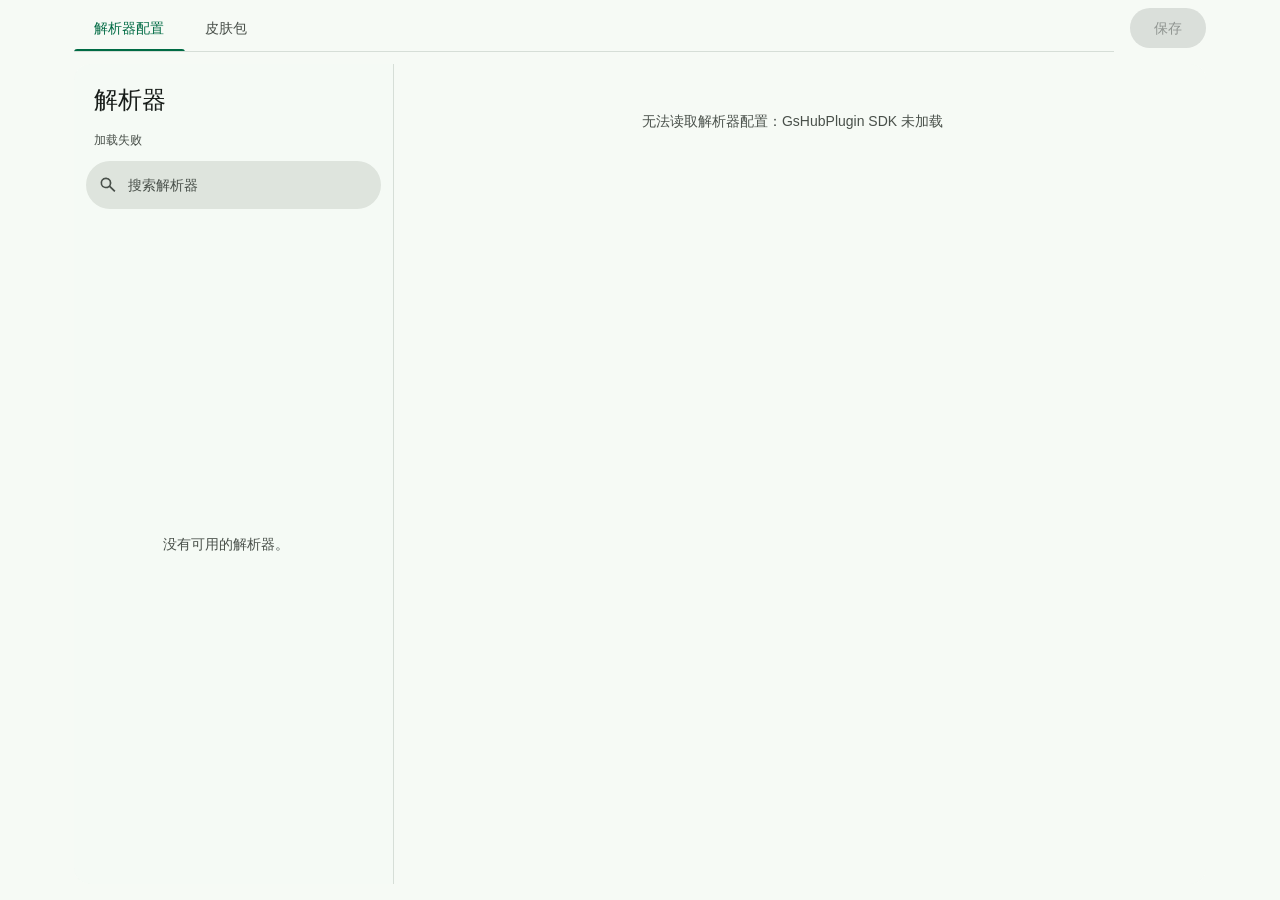
==== ParserUID/web/index.html @ acb62cf1 "🎉 初始化提交" ====
<!doctype html>
<html lang="zh-CN">
  <head>
    <meta charset="utf-8" />
    <meta name="viewport" content="width=device-width, initial-scale=1" />
    <title>解析器设置</title>
    <link rel="stylesheet" href="./style.css" />
    <script src="/plugin-pages/_sdk/gshub-plugin.js"></script>
    <script src="./app.js" defer></script>
  </head>
  <body>
    <main class="page">
      <div class="page-bar">
        <div class="primary-tabs" role="tablist" aria-label="设置分类">
          <button
            class="primary-tab is-active"
            id="tab-parsers"
            type="button"
            role="tab"
            aria-selected="true"
            aria-controls="panel-parsers"
            data-tab="parsers"
          >
            <span>解析器配置</span>
          </button>
          <button
            class="primary-tab"
            id="tab-skins"
            type="button"
            role="tab"
            aria-selected="false"
            aria-controls="panel-skins"
            data-tab="skins"
          >
            <span>皮肤包</span>
          </button>
        </div>

        <div class="bar-actions">
          <span class="save-status" id="save-status" hidden></span>
          <button
            class="text-button"
            id="discard-all"
            type="button"
            hidden
          >
            撤销更改
          </button>
          <button
            class="filled-button"
            id="save-all"
            type="button"
            disabled
          >
            保存
          </button>
        </div>
      </div>

      <section
        class="tab-panel"
        id="panel-parsers"
        role="tabpanel"
        aria-labelledby="tab-parsers"
      >
        <div class="list-detail" id="parser-layout">
          <aside class="list-pane" aria-label="解析器列表">
            <header class="pane-header">
              <h1>解析器</h1>
              <p id="parser-count">正在加载</p>
            </header>

            <label class="search-field" for="parser-search">
              <svg viewBox="0 0 24 24" aria-hidden="true">
                <path
                  fill="currentColor"
                  d="M9.5 3a6.5 6.5 0 1 0 4.06 11.58L19.5 20.5 21 19l-5.92-5.94A6.5 6.5 0 0 0 9.5 3Zm0 2a4.5 4.5 0 1 1 0 9 4.5 4.5 0 0 1 0-9Z"
                />
              </svg>
              <input
                id="parser-search"
                type="search"
                placeholder="搜索解析器"
                autocomplete="off"
              />
            </label>

            <div
              class="parser-list"
              id="parser-list"
              role="listbox"
              aria-label="选择解析器"
            >
              <div class="list-skeleton" aria-hidden="true">
                <span></span>
                <span></span>
                <span></span>
              </div>
            </div>
          </aside>

          <section
            class="detail-pane"
            id="parser-detail"
            aria-live="polite"
            aria-busy="true"
          >
            <div class="detail-skeleton" aria-hidden="true">
              <span></span>
              <span></span>
              <span></span>
            </div>
          </section>
        </div>
      </section>

      <section
        class="tab-panel"
        id="panel-skins"
        role="tabpanel"
        aria-labelledby="tab-skins"
        hidden
      >
        <div class="skin-panel">
          <header class="content-header">
            <h1>皮肤包</h1>
            <p>选择用于描述卡片和消息展示的皮肤。</p>
          </header>

          <section class="skin-section" aria-labelledby="skin-current-title">
            <h2 class="section-title" id="skin-current-title">可用皮肤</h2>
            <div
              class="skin-list"
              id="skin-list"
              role="radiogroup"
              aria-label="可用皮肤"
            ></div>
          </section>

          <div class="notice" id="skin-notice">
            <svg viewBox="0 0 24 24" aria-hidden="true">
              <path
                fill="currentColor"
                d="M11 7h2v2h-2V7Zm0 4h2v6h-2v-6Zm1-9a10 10 0 1 0 0 20 10 10 0 0 0 0-20Zm0 2a8 8 0 1 1 0 16 8 8 0 0 1 0-16Z"
              />
            </svg>
            <div>
              <p id="skin-message">正在读取皮肤设置...</p>
              <p class="notice__secondary">
                皮肤加载始终经过 Renderer 校验，页面不会直接指定模板路径。
              </p>
            </div>
          </div>
        </div>
      </section>
    </main>

    <div
      class="snackbar"
      id="snackbar"
      role="status"
      aria-live="polite"
      aria-atomic="true"
    >
      <span id="snackbar-message"></span>
    </div>
  </body>
</html>
---- ParserUID/web/style.css ----
:root {
  color-scheme: light;
  /* 动态对接 GsHub 控制台主题变量 (HSL)，未嵌入时保留 Material 3 默认配色 */
  --md-sys-color-primary: hsl(var(--primary, 158 100% 21%));
  --md-sys-color-on-primary: hsl(var(--primary-foreground, 0 0% 100%));
  --md-sys-color-primary-container: hsl(var(--primary, 158 100% 21%) / 0.16);
  --md-sys-color-on-primary-container: hsl(var(--primary, 158 100% 21%));
  --md-sys-color-secondary: hsl(var(--secondary-foreground, 145 12% 35%));
  --md-sys-color-on-secondary: hsl(var(--secondary, 0 0% 100%));
  --md-sys-color-secondary-container: hsl(var(--secondary, 130 30% 86%));
  --md-sys-color-on-secondary-container: hsl(var(--secondary-foreground, 145 35% 10%));
  --md-sys-color-tertiary: #3e6374;
  --md-sys-color-on-tertiary: #ffffff;
  --md-sys-color-tertiary-container: #c1e8fc;
  --md-sys-color-on-tertiary-container: #001f2a;
  --md-sys-color-error: hsl(var(--destructive, 0 84.2% 60.2%));
  --md-sys-color-on-error: hsl(var(--destructive-foreground, 0 0% 98%));
  --md-sys-color-error-container: hsl(var(--destructive, 0 84.2% 60.2%) / 0.15);
  --md-sys-color-on-error-container: hsl(var(--destructive, 0 84.2% 60.2%));
  --md-sys-color-surface: hsl(var(--background, 110 33% 97%));
  --md-sys-color-on-surface: hsl(var(--foreground, 140 9% 10%));
  --md-sys-color-surface-variant: hsl(var(--muted, 120 12% 90%));
  --md-sys-color-on-surface-variant: hsl(var(--muted-foreground, 130 5% 30%));
  --md-sys-color-outline: hsl(var(--border, 130 4% 45%));
  --md-sys-color-outline-variant: hsl(var(--border, 130 8% 78%) / 0.6);
  --md-sys-color-shadow: #000000;
  --md-sys-color-scrim: #000000;
  --md-sys-color-inverse-surface: #2d322f;
  --md-sys-color-inverse-on-surface: #eef2ed;
  --md-sys-color-inverse-primary: #6ddba6;
  --md-sys-color-surface-container-lowest: hsl(var(--card, 0 0% 100%));
  --md-sys-color-surface-container-low: hsl(var(--card, 110 33% 97%) / 0.6);
  --md-sys-color-surface-container: hsl(var(--card, 110 18% 93%));
  --md-sys-color-surface-container-high: hsl(var(--muted, 110 12% 88%));
  --md-sys-color-surface-container-highest: hsl(var(--muted, 110 10% 84%));
  --md-sys-color-surface-dim: hsl(var(--background, 110 20% 92%));
  --md-sys-color-surface-bright: hsl(var(--background, 110 33% 97%));
  --md-sys-color-on-surface-emphasis: hsl(var(--foreground, 140 9% 10%));
  --md-sys-color-on-surface-muted: hsl(var(--muted-foreground, 130 5% 30%));
  --md-sys-color-success: hsl(var(--primary, 158 100% 21%));
  --md-sys-color-success-container: hsl(var(--primary, 158 100% 21%) / 0.16);
  --md-sys-color-on-success-container: hsl(var(--primary, 158 100% 21%));
  --md-sys-color-warning: #7c5800;
  --md-sys-color-warning-container: #ffdf9b;
  --md-sys-color-on-warning-container: #261a00;
  --md-sys-shape-corner-none: 0;
  --md-sys-shape-corner-extra-small: 4px;
  --md-sys-shape-corner-small: 8px;
  --md-sys-shape-corner-medium: 12px;
  --md-sys-shape-corner-large: 16px;
  --md-sys-shape-corner-extra-large: 28px;
  --md-sys-shape-corner-full: 9999px;
  --md-sys-state-hover-opacity: 0.08;
  --md-sys-state-focus-opacity: 0.12;
  --md-sys-state-pressed-opacity: 0.12;
  --md-sys-state-dragged-opacity: 0.16;
  --md-sys-elevation-level0: none;
  --md-sys-elevation-level1:
    0 1px 2px rgb(0 0 0 / 0.3), 0 1px 3px 1px rgb(0 0 0 / 0.15);
  --md-sys-elevation-level2:
    0 1px 2px rgb(0 0 0 / 0.3), 0 2px 6px 2px rgb(0 0 0 / 0.15);
  --md-sys-elevation-level3:
    0 4px 8px 3px rgb(0 0 0 / 0.15), 0 1px 3px rgb(0 0 0 / 0.3);
  --md-sys-elevation-level4:
    0 6px 10px 4px rgb(0 0 0 / 0.15), 0 2px 3px rgb(0 0 0 / 0.3);
  --md-sys-motion-easing-standard: cubic-bezier(0.2, 0, 0, 1);
  --md-sys-motion-easing-emphasized: cubic-bezier(0.2, 0, 0, 1);
  --md-sys-motion-duration-short2: 100ms;
  --md-sys-motion-duration-short4: 200ms;
  --md-sys-motion-duration-medium2: 300ms;
  --md-sys-motion-duration-medium4: 400ms;
  --md-sys-motion-duration-long2: 500ms;
  --md-ref-typeface-plain:
    "MiSans", "HarmonyOS Sans SC", "Noto Sans SC", "Source Han Sans SC",
    "Microsoft YaHei", sans-serif;
  --md-ref-typeface-brand:
    "MiSans", "HarmonyOS Sans SC", "Noto Sans SC", "Source Han Sans SC",
    "Microsoft YaHei", sans-serif;
}

html.dark, [data-theme="dark"] {
  color-scheme: dark;
  /* 动态对接 GsHub 控制台暗黑主题变量 (HSL) */
  --md-sys-color-primary: hsl(var(--primary, 151 60% 64%));
  --md-sys-color-on-primary: hsl(var(--primary-foreground, 159 100% 11%));
  --md-sys-color-primary-container: hsl(var(--primary, 151 60% 64%) / 0.22);
  --md-sys-color-on-primary-container: hsl(var(--primary, 151 60% 64%));
  --md-sys-color-secondary: hsl(var(--secondary-foreground, 145 12% 75%));
  --md-sys-color-on-secondary: hsl(var(--secondary, 150 20% 15%));
  --md-sys-color-secondary-container: hsl(var(--secondary, 150 15% 25%));
  --md-sys-color-on-secondary-container: hsl(var(--secondary-foreground, 145 25% 85%));
  --md-sys-color-tertiary: #a5ccdf;
  --md-sys-color-on-tertiary: #073543;
  --md-sys-color-tertiary-container: #244c5c;
  --md-sys-color-on-tertiary-container: #c1e8fc;
  --md-sys-color-error: hsl(var(--destructive, 0 62.8% 30.6%));
  --md-sys-color-on-error: hsl(var(--destructive-foreground, 0 0% 98%));
  --md-sys-color-error-container: hsl(var(--destructive, 0 62.8% 30.6%) / 0.25);
  --md-sys-color-on-error-container: hsl(var(--destructive, 0 62.8% 30.6%));
  --md-sys-color-surface: hsl(var(--background, 240 10% 4%));
  --md-sys-color-on-surface: hsl(var(--foreground, 0 0% 98%));
  --md-sys-color-surface-variant: hsl(var(--muted, 240 4% 16%));
  --md-sys-color-on-surface-variant: hsl(var(--muted-foreground, 240 5% 65%));
  --md-sys-color-outline: hsl(var(--border, 240 4% 20%));
  --md-sys-color-outline-variant: hsl(var(--border, 240 4% 20%) / 0.5);
  --md-sys-color-inverse-surface: #dfe4df;
  --md-sys-color-inverse-on-surface: #2d322f;
  --md-sys-color-inverse-primary: #006c4c;
  --md-sys-color-surface-container-lowest: hsl(var(--background, 240 10% 3%));
  --md-sys-color-surface-container-low: hsl(var(--card, 240 5% 7%));
  --md-sys-color-surface-container: hsl(var(--card, 240 4% 10%));
  --md-sys-color-surface-container-high: hsl(var(--muted, 240 4% 14%));
  --md-sys-color-surface-container-highest: hsl(var(--muted, 240 4% 18%));
  --md-sys-color-surface-dim: hsl(var(--background, 240 10% 4%));
  --md-sys-color-surface-bright: hsl(var(--card, 240 4% 16%));
  --md-sys-color-on-surface-emphasis: hsl(var(--foreground, 0 0% 98%));
  --md-sys-color-on-surface-muted: hsl(var(--muted-foreground, 240 5% 65%));
  --md-sys-color-success: hsl(var(--primary, 151 60% 64%));
  --md-sys-color-success-container: hsl(var(--primary, 151 60% 64%) / 0.22);
  --md-sys-color-on-success-container: hsl(var(--primary, 151 60% 64%));
  --md-sys-color-warning: #eec200;
  --md-sys-color-warning-container: #5b4300;
  --md-sys-color-on-warning-container: #ffdf9b;
}

* {
  box-sizing: border-box;
}

html {
  min-width: 320px;
  height: 100%;
  overflow: hidden;
  background: var(--md-sys-color-surface);
}

body {
  height: 100%;
  margin: 0;
  overflow: hidden;
  background: var(--md-sys-color-surface);
  color: var(--md-sys-color-on-surface);
  font-family: var(--md-ref-typeface-plain);
  font-size: 1rem;
  line-height: 1.5;
  -webkit-font-smoothing: antialiased;
  text-rendering: optimizeLegibility;
}

button,
input,
select,
textarea {
  color: inherit;
  font: inherit;
}

button {
  border: 0;
  cursor: pointer;
}

button:disabled {
  cursor: not-allowed;
}

button:focus-visible,
input:focus-visible,
select:focus-visible,
textarea:focus-visible,
[tabindex]:focus-visible {
  outline: 3px solid var(--md-sys-color-primary);
  outline-offset: 2px;
}

svg {
  display: block;
  width: 24px;
  height: 24px;
}

[hidden] {
  display: none !important;
}

.page {
  display: flex;
  width: min(1180px, 100%);
  height: 100%;
  margin: 0 auto;
  padding: 0 24px 16px;
  flex-direction: column;
}

.page-bar {
  display: flex;
  min-height: 56px;
  gap: 16px;
  align-items: center;
  justify-content: space-between;
}

.primary-tabs {
  display: flex;
  height: 48px;
  min-width: 0;
  flex: 1;
  overflow-x: auto;
  border-bottom: 1px solid var(--md-sys-color-outline-variant);
  scrollbar-width: none;
}

.primary-tabs::-webkit-scrollbar {
  display: none;
}

.primary-tab {
  position: relative;
  min-width: max-content;
  height: 48px;
  padding: 0 20px;
  background: transparent;
  color: var(--md-sys-color-on-surface-variant);
  font-size: 0.875rem;
  font-weight: 500;
  letter-spacing: 0.00625rem;
  transition:
    color var(--md-sys-motion-duration-short4)
      var(--md-sys-motion-easing-standard),
    background-color var(--md-sys-motion-duration-short4)
      var(--md-sys-motion-easing-standard);
}

.primary-tab::after {
  position: absolute;
  right: 0;
  bottom: 0;
  left: 0;
  height: 3px;
  border-radius: 3px 3px 0 0;
  background: transparent;
  content: "";
  transition: background-color var(--md-sys-motion-duration-short4)
    var(--md-sys-motion-easing-standard);
}

.primary-tab:hover {
  background: color-mix(
    in srgb,
    var(--md-sys-color-on-surface) 8%,
    transparent
  );
}

.primary-tab.is-active {
  color: var(--md-sys-color-primary);
}

.primary-tab.is-active::after {
  background: var(--md-sys-color-primary);
}

.primary-tab:active {
  background: color-mix(
    in srgb,
    var(--md-sys-color-on-surface) 12%,
    transparent
  );
}

.tab-panel:not([hidden]) {
  animation: panel-in var(--md-sys-motion-duration-medium2)
    var(--md-sys-motion-easing-emphasized) both;
}

.tab-panel {
  min-height: 0;
  padding-top: 8px;
  flex: 1;
  overflow: hidden;
}

.bar-actions {
  display: flex;
  min-width: 0;
  gap: 4px;
  align-items: center;
}

.save-status {
  margin-right: 8px;
  color: var(--md-sys-color-on-surface-variant);
  font-size: 0.75rem;
  white-space: nowrap;
}

.save-status.is-dirty {
  color: var(--md-sys-color-primary);
}

.list-detail {
  display: grid;
  height: 100%;
  min-height: 0;
  overflow: hidden;
  border-radius: var(--md-sys-shape-corner-large);
  background: var(--md-sys-color-surface-container-low);
  grid-template-columns: 320px minmax(0, 1fr);
}

.list-pane {
  display: flex;
  min-height: 0;
  max-height: none;
  padding: 20px 12px 12px;
  flex-direction: column;
  border-right: 1px solid var(--md-sys-color-outline-variant);
  background: var(--md-sys-color-surface-container-low);
}

.pane-header {
  display: flex;
  min-height: 48px;
  gap: 12px;
  align-items: flex-start;
  flex-direction: column;
  justify-content: flex-start;
  padding: 0 8px 8px;
}

.pane-header h1,
.content-header h1 {
  margin: 0;
  font-size: 1.5rem;
  font-weight: 400;
  letter-spacing: 0;
  line-height: 1.35;
}

.pane-header p,
.content-header p {
  margin: 4px 0 0;
  color: var(--md-sys-color-on-surface-variant);
  font-size: 0.75rem;
  line-height: 1.4;
}

.icon-button {
  display: inline-grid;
  width: 40px;
  height: 40px;
  flex: 0 0 auto;
  border-radius: var(--md-sys-shape-corner-full);
  background: transparent;
  color: var(--md-sys-color-on-surface-variant);
  transition:
    background-color var(--md-sys-motion-duration-short4)
      var(--md-sys-motion-easing-standard),
    color var(--md-sys-motion-duration-short4)
      var(--md-sys-motion-easing-standard);
  place-items: center;
}

.icon-button:hover {
  background: color-mix(
    in srgb,
    var(--md-sys-color-on-surface) 8%,
    transparent
  );
  color: var(--md-sys-color-on-surface);
}

.icon-button svg {
  width: 20px;
  height: 20px;
}

.search-field {
  display: flex;
  min-height: 48px;
  gap: 8px;
  align-items: center;
  margin: 4px 0 12px;
  padding: 0 12px;
  border-radius: var(--md-sys-shape-corner-full);
  background: var(--md-sys-color-surface-container-high);
  color: var(--md-sys-color-on-surface-variant);
  transition: background-color var(--md-sys-motion-duration-short4)
    var(--md-sys-motion-easing-standard);
}

.search-field:focus-within {
  background: var(--md-sys-color-surface-container-highest);
}

.search-field svg {
  width: 20px;
  height: 20px;
  flex: 0 0 auto;
}

.search-field input {
  width: 100%;
  min-width: 0;
  border: 0;
  outline: 0;
  background: transparent;
  color: var(--md-sys-color-on-surface);
  font-size: 0.875rem;
}

.search-field input::placeholder {
  color: var(--md-sys-color-on-surface-variant);
}

.parser-list {
  display: flex;
  min-height: 0;
  margin: 0 -4px;
  padding: 0 4px 4px;
  flex: 1;
  flex-direction: column;
  gap: 2px;
  overflow-y: auto;
}

.parser-list {
  scroll-behavior: smooth;
  scrollbar-gutter: stable;
}

.parser-item {
  position: relative;
  display: grid;
  width: 100%;
  min-height: 56px;
  padding: 6px 12px;
  border-radius: var(--md-sys-shape-corner-full);
  background: transparent;
  color: var(--md-sys-color-on-surface);
  text-align: left;
  transition:
    background-color var(--md-sys-motion-duration-short4)
      var(--md-sys-motion-easing-standard),
    color var(--md-sys-motion-duration-short4)
      var(--md-sys-motion-easing-standard),
    transform var(--md-sys-motion-duration-short2)
      var(--md-sys-motion-easing-standard);
  grid-template-columns: minmax(0, 1fr) auto;
  gap: 12px;
  align-items: center;
}

.parser-item:hover {
  background: color-mix(
    in srgb,
    var(--md-sys-color-on-surface) 8%,
    transparent
  );
}

.parser-item:active {
  transform: scale(0.985);
}

.parser-item[aria-selected="true"] {
  background: var(--md-sys-color-secondary-container);
  color: var(--md-sys-color-on-secondary-container);
}

.parser-item.is-entering {
  animation: list-item-in var(--md-sys-motion-duration-medium2)
    var(--md-sys-motion-easing-emphasized) both;
  animation-delay: calc(var(--item-index, 0) * 24ms);
}

.parser-copy {
  display: flex;
  min-width: 0;
  flex-direction: column;
  gap: 2px;
}

.parser-name-line {
  display: flex;
  min-width: 0;
  gap: 8px;
  align-items: center;
}

.parser-state-dot {
  width: 8px;
  height: 8px;
  flex: 0 0 auto;
  border-radius: 50%;
  transition:
    background-color var(--md-sys-motion-duration-medium2)
      var(--md-sys-motion-easing-standard),
    box-shadow var(--md-sys-motion-duration-medium2)
      var(--md-sys-motion-easing-standard),
    transform var(--md-sys-motion-duration-medium2)
      var(--md-sys-motion-easing-emphasized);
}

.parser-state-dot.is-enabled {
  background: var(--md-sys-color-primary);
  box-shadow: 0 0 0 3px
    color-mix(in srgb, var(--md-sys-color-primary) 14%, transparent);
}

.parser-state-dot.is-disabled {
  background: var(--md-sys-color-outline);
  box-shadow: 0 0 0 3px
    color-mix(in srgb, var(--md-sys-color-outline) 12%, transparent);
}

.parser-item:hover .parser-state-dot {
  transform: scale(1.12);
}

.parser-name {
  overflow: hidden;
  font-size: 0.875rem;
  font-weight: 500;
  letter-spacing: 0.00625rem;
  text-overflow: ellipsis;
  white-space: nowrap;
}

.draft-badge {
  width: 8px;
  height: 8px;
  border-radius: 50%;
  background: var(--md-sys-color-warning);
  box-shadow: 0 0 0 3px
    color-mix(in srgb, var(--md-sys-color-warning) 14%, transparent);
}

.empty-state {
  margin: auto;
  padding: 32px 16px;
  color: var(--md-sys-color-on-surface-variant);
  font-size: 0.875rem;
  line-height: 1.6;
  text-align: center;
}

.list-skeleton,
.detail-skeleton {
  display: flex;
  flex-direction: column;
  gap: 8px;
}

.list-skeleton span,
.detail-skeleton span {
  border-radius: var(--md-sys-shape-corner-medium);
  background: var(--md-sys-color-surface-container-high);
  animation: pulse 1.2s var(--md-sys-motion-easing-standard) infinite;
}

.list-skeleton span {
  height: 64px;
}

.detail-pane {
  height: 100%;
  min-width: 0;
  overflow-y: auto;
  overscroll-behavior: contain;
  background: var(--md-sys-color-surface);
  scrollbar-gutter: stable;
}

.detail-pane.has-open-select {
  overflow: clip;
  scrollbar-gutter: auto;
}

.detail-shell.is-entering {
  animation: detail-in var(--md-sys-motion-duration-medium4)
    var(--md-sys-motion-easing-emphasized) both;
}

.detail-skeleton {
  padding: 24px;
}

.detail-skeleton span:nth-child(1) {
  width: 45%;
  height: 32px;
}

.detail-skeleton span:nth-child(2) {
  height: 180px;
  margin-top: 20px;
}

.detail-skeleton span:nth-child(3) {
  height: 120px;
}

.detail-header {
  padding: 20px 24px 8px;
}

.detail-title-row {
  display: flex;
  gap: 16px;
  align-items: center;
}

.back-button {
  display: none;
}

.detail-heading {
  min-width: 0;
  flex: 1;
}

.detail-heading h1 {
  margin: 0;
  font-size: 1.75rem;
  font-weight: 400;
  letter-spacing: 0;
  line-height: 1.3;
}

.detail-heading p {
  margin: 4px 0 0;
  color: var(--md-sys-color-on-surface-variant);
  font-size: 0.75rem;
  line-height: 1.4;
}

.status-chip {
  display: inline-flex;
  min-height: 32px;
  align-items: center;
  padding: 0 12px;
  border-radius: var(--md-sys-shape-corner-small);
  background: var(--md-sys-color-surface-container-high);
  color: var(--md-sys-color-on-surface-variant);
  font-size: 0.75rem;
  font-weight: 500;
  letter-spacing: 0.025rem;
  white-space: nowrap;
}

.status-chip--enabled {
  background: var(--md-sys-color-success-container);
  color: var(--md-sys-color-on-success-container);
}

.enabled-row {
  display: flex;
  min-height: 64px;
  gap: 16px;
  align-items: center;
  justify-content: space-between;
  margin: 16px 0 8px;
  padding: 12px 16px;
  border-radius: var(--md-sys-shape-corner-medium);
  background: var(--md-sys-color-surface-container-low);
}

.enabled-copy strong {
  display: block;
  font-size: 0.875rem;
  font-weight: 500;
  line-height: 1.5;
}

.enabled-copy span {
  display: block;
  margin-top: 2px;
  color: var(--md-sys-color-on-surface-variant);
  font-size: 0.75rem;
  line-height: 1.4;
}

.detail-body {
  padding: 8px 24px 24px;
}

.field-section {
  border-top: 1px solid var(--md-sys-color-outline-variant);
}

.field-section:first-child {
  border-top: 0;
}

.field-section__header {
  padding: 20px 0 8px;
}

.field-section__header h2 {
  margin: 0;
  color: var(--md-sys-color-primary);
  font-size: 0.75rem;
  font-weight: 500;
  letter-spacing: 0.03125rem;
  line-height: 1.5;
}

.field-section__header p {
  margin: 4px 0 0;
  color: var(--md-sys-color-on-surface-variant);
  font-size: 0.75rem;
  line-height: 1.5;
}

.setting-row {
  padding: 14px 0;
}

.setting-row + .setting-row {
  border-top: 1px solid var(--md-sys-color-outline-variant);
}

.setting-row--switch {
  display: flex;
  min-height: 64px;
  gap: 20px;
  align-items: center;
  justify-content: space-between;
}

.setting-copy {
  min-width: 0;
  flex: 1;
}

.setting-label {
  display: block;
  color: var(--md-sys-color-on-surface);
  font-size: 0.875rem;
  font-weight: 500;
  letter-spacing: 0.00625rem;
  line-height: 1.5;
}

.setting-hint {
  margin: 2px 0 0;
  color: var(--md-sys-color-on-surface-variant);
  font-size: 0.75rem;
  letter-spacing: 0.025rem;
  line-height: 1.5;
}

.setting-control {
  margin-top: 10px;
}

.filled-field {
  position: relative;
  display: block;
  height: 56px;
  overflow: hidden;
  border-radius: var(--md-sys-shape-corner-extra-small)
    var(--md-sys-shape-corner-extra-small) 0 0;
  background: var(--md-sys-color-surface-container-highest);
}

.filled-field::after {
  position: absolute;
  right: 0;
  bottom: 0;
  left: 0;
  height: 1px;
  background: var(--md-sys-color-on-surface-variant);
  content: "";
  transition:
    height var(--md-sys-motion-duration-short4)
      var(--md-sys-motion-easing-standard),
    background-color var(--md-sys-motion-duration-short4)
      var(--md-sys-motion-easing-standard);
}

.filled-field:focus-within::after {
  height: 2px;
  background: var(--md-sys-color-primary);
}

.filled-field input {
  width: 100%;
  height: 100%;
  padding: 20px 16px 6px;
  border: 0;
  outline: 0;
  background: transparent;
  color: var(--md-sys-color-on-surface);
  font-size: 1rem;
  letter-spacing: 0.03125rem;
}

.filled-field label {
  position: absolute;
  z-index: 1;
  top: 8px;
  left: 16px;
  color: var(--md-sys-color-on-surface-variant);
  font-size: 0.75rem;
  line-height: 1.3;
  pointer-events: none;
}

.select-arrow {
  position: absolute;
  top: 50%;
  right: 16px;
  width: 20px;
  height: 20px;
  color: var(--md-sys-color-on-surface-variant);
  pointer-events: none;
  transform: translateY(-50%);
}

.filled-select {
  position: relative;
  display: block;
}

.filled-select.is-open {
  z-index: 20;
}

.select-trigger {
  position: relative;
  display: block;
  width: 100%;
  height: 56px;
  padding: 20px 56px 6px 16px;
  border-radius: var(--md-sys-shape-corner-extra-small)
    var(--md-sys-shape-corner-extra-small) 0 0;
  background: var(--md-sys-color-surface-container-highest);
  color: inherit;
  text-align: left;
  transition: background-color var(--md-sys-motion-duration-short4)
    var(--md-sys-motion-easing-standard);
}

.select-trigger:hover {
  background: color-mix(
    in srgb,
    var(--md-sys-color-on-surface) 4%,
    var(--md-sys-color-surface-container-highest)
  );
}

.select-trigger:active {
  background: color-mix(
    in srgb,
    var(--md-sys-color-on-surface) 8%,
    var(--md-sys-color-surface-container-highest)
  );
}

.select-trigger::after {
  position: absolute;
  right: 0;
  bottom: 0;
  left: 0;
  height: 1px;
  background: var(--md-sys-color-on-surface-variant);
  content: "";
  transition:
    height var(--md-sys-motion-duration-short4)
      var(--md-sys-motion-easing-standard),
    background-color var(--md-sys-motion-duration-short4)
      var(--md-sys-motion-easing-standard);
}

.filled-select.is-open .select-trigger::after,
.select-trigger:focus-visible::after {
  height: 2px;
  background: var(--md-sys-color-primary);
}

.select-label {
  position: absolute;
  top: 8px;
  left: 16px;
  color: var(--md-sys-color-on-surface-variant);
  font-size: 0.75rem;
  line-height: 1.3;
}

.select-value {
  display: block;
  overflow: hidden;
  font-size: 1rem;
  letter-spacing: 0.03125rem;
  line-height: 1.5;
  text-overflow: ellipsis;
  white-space: nowrap;
}

.select-menu {
  position: absolute;
  z-index: 50;
  top: calc(100% + 4px);
  right: 0;
  left: 0;
  min-width: 180px;
  max-height: min(360px, calc(100vh - 32px));
  padding: 8px 0;
  overflow-y: auto;
  border-radius: var(--md-sys-shape-corner-small);
  background: var(--md-sys-color-surface-container-highest);
  box-shadow: var(--md-sys-elevation-level2);
  color: var(--md-sys-color-on-surface);
  transform-origin: top left;
  animation: menu-in var(--md-sys-motion-duration-short4)
    var(--md-sys-motion-easing-standard);
}

.select-menu.is-above {
  top: auto;
  bottom: calc(100% + 4px);
  transform-origin: bottom left;
}

.select-option {
  display: flex;
  min-height: 48px;
  width: 100%;
  gap: 12px;
  align-items: center;
  justify-content: space-between;
  padding: 0 16px;
  background: transparent;
  color: inherit;
  font-size: 0.875rem;
  text-align: left;
}

.select-option:hover,
.select-option:focus-visible {
  background: color-mix(
    in srgb,
    var(--md-sys-color-on-surface) 8%,
    transparent
  );
  outline: none;
}

.select-option__check {
  width: 18px;
  height: 18px;
  flex: 0 0 auto;
  color: var(--md-sys-color-primary);
  opacity: 0;
}

.select-option__check svg {
  width: 18px;
  height: 18px;
}

.select-option[aria-selected="true"] .select-option__check {
  opacity: 1;
}

.filled-textarea {
  display: block;
  overflow: hidden;
  border-radius: var(--md-sys-shape-corner-extra-small)
    var(--md-sys-shape-corner-extra-small) 0 0;
  background: var(--md-sys-color-surface-container-highest);
}

.filled-textarea__inner {
  position: relative;
  padding-top: 24px;
}

.filled-textarea__inner::after {
  position: absolute;
  right: 0;
  bottom: 0;
  left: 0;
  height: 1px;
  background: var(--md-sys-color-on-surface-variant);
  content: "";
  transition:
    height var(--md-sys-motion-duration-short4)
      var(--md-sys-motion-easing-standard),
    background-color var(--md-sys-motion-duration-short4)
      var(--md-sys-motion-easing-standard);
}

.filled-textarea:focus-within .filled-textarea__inner::after {
  height: 2px;
  background: var(--md-sys-color-primary);
}

.filled-textarea label {
  position: absolute;
  z-index: 1;
  top: 8px;
  left: 16px;
  color: var(--md-sys-color-on-surface-variant);
  font-size: 0.75rem;
  line-height: 1.3;
  pointer-events: none;
}

.filled-textarea textarea {
  display: block;
  width: 100%;
  min-height: 88px;
  padding: 0 16px 12px;
  border: 0;
  outline: 0;
  background: transparent;
  color: var(--md-sys-color-on-surface);
  font-family: var(--md-ref-typeface-plain);
  font-size: 1rem;
  line-height: 1.5;
  resize: vertical;
}

.password-control {
  position: relative;
}

.password-control .filled-field input {
  padding-right: 56px;
}

.password-control .icon-button {
  position: absolute;
  z-index: 2;
  top: 50%;
  right: 8px;
  width: 40px;
  height: 40px;
  transform: translateY(-50%);
}

.field-meta {
  display: flex;
  gap: 8px;
  align-items: center;
  justify-content: space-between;
  margin-top: 6px;
}

.field-support {
  margin: 4px 0 0;
  color: var(--md-sys-color-on-surface-variant);
  font-size: 0.75rem;
  letter-spacing: 0.025rem;
  line-height: 1.5;
}

.field-meta__hint {
  margin: 0;
  color: var(--md-sys-color-on-surface-variant);
  font-size: 0.75rem;
  line-height: 1.5;
}

.text-button {
  min-height: 40px;
  padding: 0 12px;
  border-radius: var(--md-sys-shape-corner-full);
  background: transparent;
  color: var(--md-sys-color-primary);
  font-size: 0.875rem;
  font-weight: 500;
  letter-spacing: 0.00625rem;
  white-space: nowrap;
  transition: background-color var(--md-sys-motion-duration-short4)
    var(--md-sys-motion-easing-standard);
}

.text-button:hover {
  background: color-mix(
    in srgb,
    var(--md-sys-color-primary) 8%,
    transparent
  );
}

.text-button:active {
  background: color-mix(
    in srgb,
    var(--md-sys-color-primary) 12%,
    transparent
  );
}

.text-button--danger {
  color: var(--md-sys-color-error);
}

.text-button--danger:hover {
  background: color-mix(
    in srgb,
    var(--md-sys-color-error) 8%,
    transparent
  );
}

.filled-button {
  min-height: 40px;
  padding: 0 24px;
  border-radius: var(--md-sys-shape-corner-full);
  background: var(--md-sys-color-primary);
  color: var(--md-sys-color-on-primary);
  font-size: 0.875rem;
  font-weight: 500;
  letter-spacing: 0.00625rem;
  transition:
    background-color var(--md-sys-motion-duration-short4)
      var(--md-sys-motion-easing-standard),
    box-shadow var(--md-sys-motion-duration-short4)
      var(--md-sys-motion-easing-standard),
    transform var(--md-sys-motion-duration-short2)
      var(--md-sys-motion-easing-standard);
}

.filled-button:hover:not(:disabled) {
  box-shadow: var(--md-sys-elevation-level1);
  background: color-mix(
    in srgb,
    var(--md-sys-color-primary) 92%,
    var(--md-sys-color-on-primary)
  );
}

.filled-button:active:not(:disabled) {
  box-shadow: none;
  transform: scale(0.98);
}

.filled-button:disabled {
  background: color-mix(
    in srgb,
    var(--md-sys-color-on-surface) 12%,
    transparent
  );
  color: color-mix(
    in srgb,
    var(--md-sys-color-on-surface) 38%,
    transparent
  );
}

.detail-shell {
  display: flex;
  min-height: 100%;
  flex-direction: column;
}

.detail-body {
  flex: 1;
}

.switch {
  position: relative;
  display: inline-flex;
  width: 52px;
  height: 32px;
  flex: 0 0 auto;
}

.switch input {
  position: absolute;
  width: 100%;
  height: 100%;
  margin: 0;
  opacity: 0;
  cursor: pointer;
}

.switch-track {
  position: absolute;
  inset: 0;
  border: 2px solid var(--md-sys-color-outline);
  border-radius: var(--md-sys-shape-corner-full);
  background: var(--md-sys-color-surface-container-highest);
  pointer-events: none;
  transition:
    background-color var(--md-sys-motion-duration-short4)
      var(--md-sys-motion-easing-standard),
    border-color var(--md-sys-motion-duration-short4)
      var(--md-sys-motion-easing-standard);
}

.switch-track::before {
  position: absolute;
  top: 50%;
  left: 6px;
  width: 16px;
  height: 16px;
  border-radius: 50%;
  background: var(--md-sys-color-outline);
  content: "";
  transform: translateY(-50%);
  transition:
    left var(--md-sys-motion-duration-short4)
      var(--md-sys-motion-easing-standard),
    width var(--md-sys-motion-duration-short4)
      var(--md-sys-motion-easing-standard),
    height var(--md-sys-motion-duration-short4)
      var(--md-sys-motion-easing-standard),
    background-color var(--md-sys-motion-duration-short4)
      var(--md-sys-motion-easing-standard);
}

.switch input:checked + .switch-track {
  border-color: var(--md-sys-color-primary);
  background: var(--md-sys-color-primary);
}

.switch input:active + .switch-track::before {
  width: 24px;
  height: 24px;
}

.switch input:checked:active + .switch-track::before {
  left: 22px;
}

.switch input:checked + .switch-track::before {
  left: 24px;
  width: 20px;
  height: 20px;
  background: var(--md-sys-color-on-primary);
}

.switch input:focus-visible + .switch-track {
  outline: 3px solid var(--md-sys-color-primary);
  outline-offset: 2px;
}

.skin-panel {
  height: 100%;
  overflow-y: auto;
  max-width: 840px;
  margin: 0 auto;
}

.content-header {
  padding: 20px 0 12px;
}

.skin-section {
  margin-top: 12px;
  border-radius: var(--md-sys-shape-corner-large);
  background: var(--md-sys-color-surface-container-low);
}

.section-title {
  margin: 0;
  padding: 16px 20px 8px;
  color: var(--md-sys-color-primary);
  font-size: 0.75rem;
  font-weight: 500;
  letter-spacing: 0.03125rem;
}

.skin-list {
  display: flex;
  padding: 0 8px 8px;
  flex-direction: column;
}

.skin-item {
  display: grid;
  min-height: 56px;
  width: 100%;
  padding: 8px 12px;
  border-radius: var(--md-sys-shape-corner-medium);
  background: transparent;
  color: var(--md-sys-color-on-surface);
  text-align: left;
  grid-template-columns: minmax(0, 1fr) 24px;
  gap: 12px;
  align-items: center;
}

.skin-item:hover {
  background: color-mix(
    in srgb,
    var(--md-sys-color-on-surface) 8%,
    transparent
  );
}

.skin-item[aria-checked="true"] {
  background: var(--md-sys-color-secondary-container);
  color: var(--md-sys-color-on-secondary-container);
}

.skin-copy {
  display: flex;
  flex-direction: column;
  gap: 2px;
}

.skin-copy strong {
  font-size: 0.875rem;
  font-weight: 500;
}

.radio-indicator {
  position: relative;
  width: 20px;
  height: 20px;
  border: 2px solid var(--md-sys-color-on-surface-variant);
  border-radius: 50%;
}

.skin-item[aria-checked="true"] .radio-indicator {
  border-color: var(--md-sys-color-primary);
}

.skin-item[aria-checked="true"] .radio-indicator::after {
  position: absolute;
  inset: 4px;
  border-radius: 50%;
  background: var(--md-sys-color-primary);
  content: "";
}

.notice {
  display: flex;
  gap: 12px;
  align-items: flex-start;
  margin-top: 12px;
  padding: 16px;
  border-radius: var(--md-sys-shape-corner-medium);
  background: var(--md-sys-color-tertiary-container);
  color: var(--md-sys-color-on-tertiary-container);
}

.notice svg {
  width: 20px;
  height: 20px;
  flex: 0 0 auto;
  margin-top: 2px;
}

.notice p {
  margin: 0;
  font-size: 0.875rem;
  font-weight: 500;
  line-height: 1.5;
}

.notice .notice__secondary {
  margin-top: 4px;
  font-size: 0.75rem;
  font-weight: 400;
  line-height: 1.5;
}

.snackbar {
  position: fixed;
  z-index: 30;
  bottom: 24px;
  left: 50%;
  min-width: 280px;
  max-width: min(560px, calc(100vw - 32px));
  padding: 14px 16px;
  border-radius: var(--md-sys-shape-corner-extra-small);
  background: var(--md-sys-color-inverse-surface);
  box-shadow: var(--md-sys-elevation-level3);
  color: var(--md-sys-color-inverse-on-surface);
  font-size: 0.875rem;
  line-height: 1.4;
  opacity: 0;
  pointer-events: none;
  transform: translate(-50%, 16px);
  transition:
    opacity var(--md-sys-motion-duration-short4)
      var(--md-sys-motion-easing-standard),
    transform var(--md-sys-motion-duration-medium2)
      var(--md-sys-motion-easing-emphasized);
}

.snackbar.is-visible {
  opacity: 1;
  transform: translate(-50%, 0);
}

@keyframes pulse {
  0%,
  100% {
    opacity: 0.55;
  }
  50% {
    opacity: 1;
  }
}

@keyframes menu-in {
  from {
    opacity: 0;
    transform: translateY(-4px) scale(0.98);
  }
  to {
    opacity: 1;
    transform: none;
  }
}

@keyframes list-item-in {
  from {
    opacity: 0;
    transform: translateX(-10px);
  }
  to {
    opacity: 1;
    transform: none;
  }
}

@keyframes detail-in {
  from {
    opacity: 0;
    transform: translateY(8px);
  }
  to {
    opacity: 1;
    transform: none;
  }
}

@keyframes panel-in {
  from {
    opacity: 0;
    transform: translateY(4px);
  }
  to {
    opacity: 1;
    transform: none;
  }
}

@media (max-width: 840px) {
  .page {
    padding: 0;
  }

  .page-bar {
    min-height: 56px;
    padding: 0 8px;
  }

  .primary-tabs {
    padding: 0;
  }

  .primary-tab {
    padding: 0 12px;
  }

  .save-status,
  .bar-actions #discard-all {
    display: none;
  }

  .tab-panel {
    padding-top: 0;
  }

  .list-detail {
    height: 100%;
    min-height: 0;
    border-radius: 0;
    background: var(--md-sys-color-surface);
    grid-template-columns: minmax(0, 1fr);
  }

  .list-pane {
    min-height: 0;
    max-height: none;
    padding: 16px 12px 12px;
    border-right: 0;
    background: var(--md-sys-color-surface);
  }

  .parser-item {
    min-height: 72px;
  }

  .detail-pane {
    display: none;
    height: 100%;
    overflow-y: auto;
  }

  .list-detail.is-detail-open .list-pane {
    display: none;
  }

  .list-detail.is-detail-open .detail-pane {
    display: block;
  }

  .detail-header {
    padding: 8px 12px;
  }

  .detail-title-row {
    gap: 4px;
  }

  .back-button {
    display: inline-grid;
  }

  .detail-heading h1 {
    font-size: 1.375rem;
  }

  .detail-body {
    padding: 8px 16px 24px;
  }

  .enabled-row {
    margin: 8px 0 4px;
  }

}

@media (max-width: 480px) {
  .pane-header {
    padding: 0 4px 8px;
  }

  .pane-header h1 {
    font-size: 1.375rem;
  }

  .detail-heading p {
    overflow: hidden;
    text-overflow: ellipsis;
    white-space: nowrap;
  }

  .status-chip {
    display: none;
  }

}

@media (max-height: 760px) and (min-width: 841px) {
  .page-bar {
    min-height: 48px;
  }

  .primary-tabs,
  .primary-tab {
    height: 44px;
  }

  .tab-panel {
    padding-top: 4px;
  }

  .list-pane {
    padding-top: 10px;
  }

  .pane-header {
    min-height: 40px;
  }

  .pane-header h1 {
    font-size: 1.25rem;
  }

  .search-field {
    min-height: 40px;
    margin-bottom: 4px;
  }

  .parser-item {
    min-height: 48px;
    padding-top: 2px;
    padding-bottom: 2px;
  }

  .parser-name {
    font-size: 0.8125rem;
  }

}

@media (max-width: 840px) {
  .page-bar {
    min-height: 48px;
  }

  .primary-tabs,
  .primary-tab {
    height: 44px;
  }

  .primary-tab {
    padding: 0 10px;
    font-size: 0.8125rem;
  }

  .bar-actions {
    gap: 2px;
  }

  .bar-actions .filled-button {
    min-height: 36px;
    padding: 0 16px;
  }

  .pane-header {
    padding-top: 4px;
  }

  .list-pane {
    padding-top: 8px;
  }
}

@media (prefers-reduced-motion: reduce) {
  *,
  *::before,
  *::after {
    animation-duration: 0.01ms !important;
    animation-iteration-count: 1 !important;
    transition-duration: 0.01ms !important;
  }
}
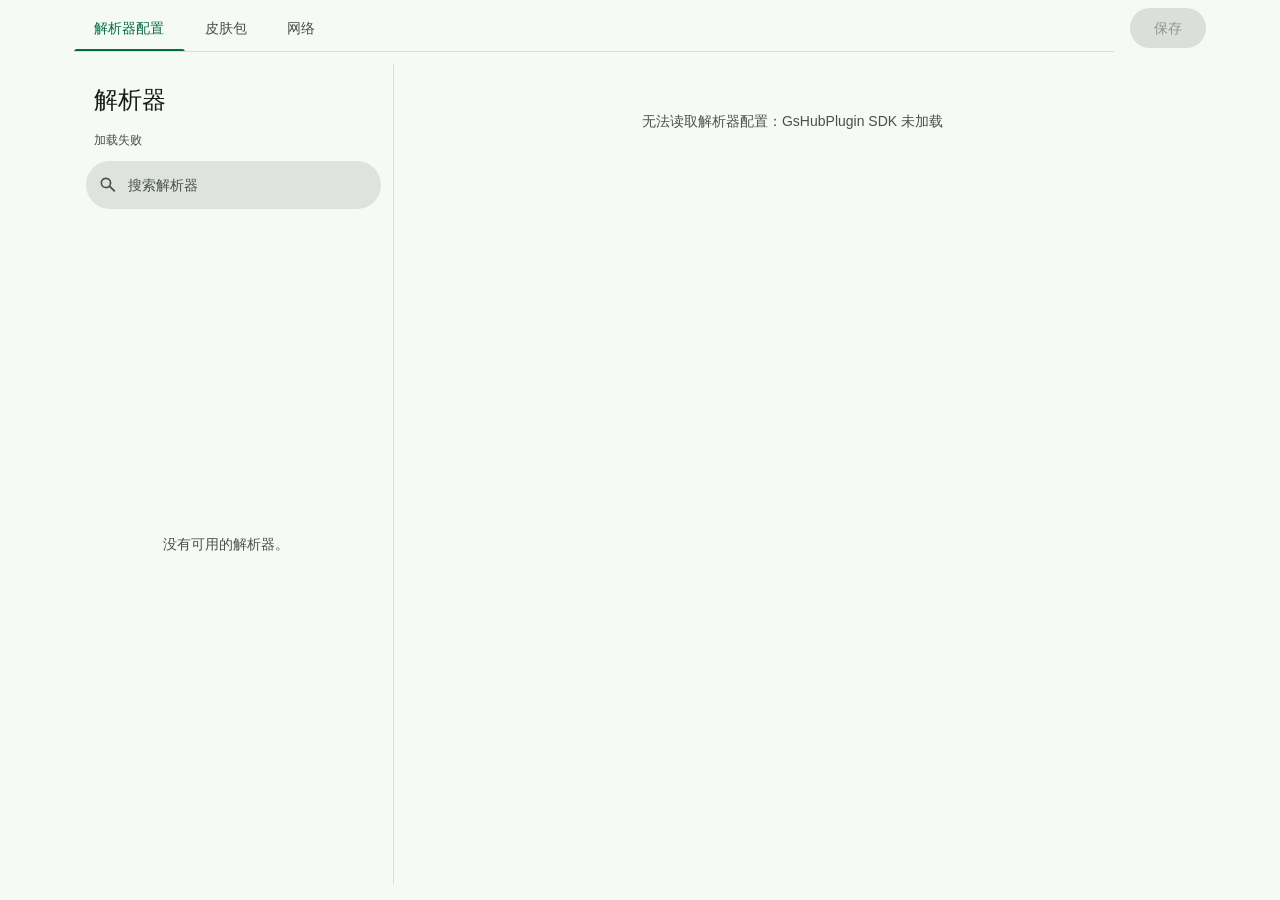
==== commit e150d6d8: "🐛 臭哈基米移植偷懒😡 完善其他解析器" ====
--- a/ParserUID/web/index.html
+++ b/ParserUID/web/index.html
@@ -34,6 +34,17 @@
           >
             <span>皮肤包</span>
           </button>
+          <button
+            class="primary-tab"
+            id="tab-network"
+            type="button"
+            role="tab"
+            aria-selected="false"
+            aria-controls="panel-network"
+            data-tab="network"
+          >
+            <span>网络</span>
+          </button>
         </div>
 
         <div class="bar-actions">
@@ -153,6 +164,45 @@
           </div>
         </div>
       </section>
+
+      <section
+        class="tab-panel"
+        id="panel-network"
+        role="tabpanel"
+        aria-labelledby="tab-network"
+        hidden
+      >
+        <div class="skin-panel network-panel">
+          <header class="content-header">
+            <h1>网络</h1>
+            <p>全局代理只对已启用“使用代理”的解析器生效。</p>
+          </header>
+
+          <section class="skin-section network-section">
+            <h2 class="section-title">代理地址</h2>
+            <div class="network-form">
+              <div class="filled-field">
+                <label for="proxy-url">HTTP(S) 代理</label>
+                <input
+                  id="proxy-url"
+                  type="text"
+                  inputmode="url"
+                  autocomplete="off"
+                  placeholder="http://127.0.0.1:7890"
+                />
+              </div>
+              <p class="field-support" id="proxy-message">
+                留空表示直连。保存后新任务立即使用新代理。
+              </p>
+              <div class="network-actions">
+                <button class="filled-button" id="save-proxy" type="button">
+                  保存代理
+                </button>
+              </div>
+            </div>
+          </section>
+        </div>
+      </section>
     </main>
 
     <div
--- a/ParserUID/web/style.css
+++ b/ParserUID/web/style.css
@@ -1246,6 +1246,20 @@
   margin: 0 auto;
 }
 
+.network-section {
+  overflow: hidden;
+}
+
+.network-form {
+  padding: 4px 20px 20px;
+}
+
+.network-actions {
+  display: flex;
+  justify-content: flex-end;
+  margin-top: 16px;
+}
+
 .content-header {
   padding: 20px 0 12px;
 }
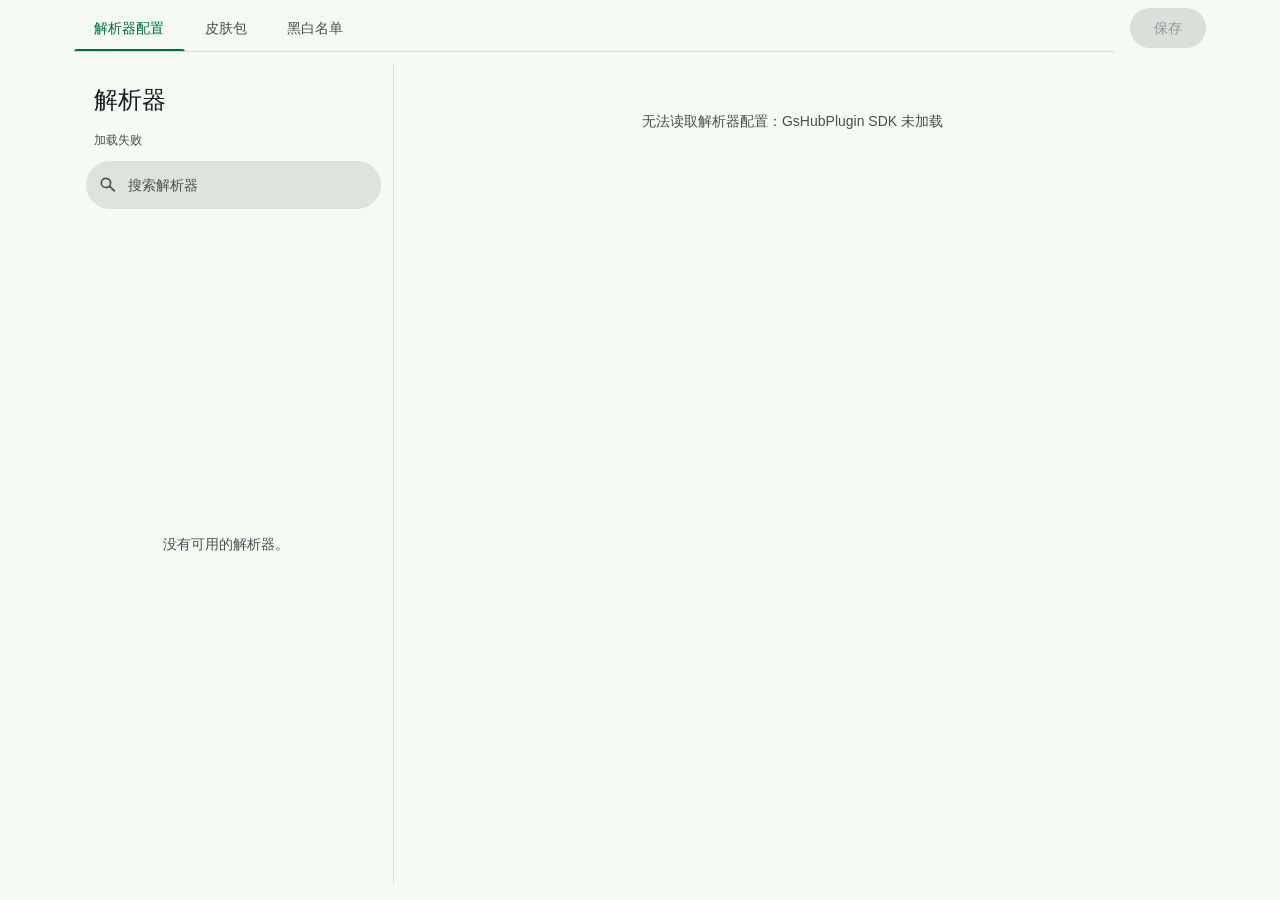
==== commit 383e0754: "✨ 新增按群分类的解析器黑白名单配置，测试OneBotUID贴表情" ====
--- a/ParserUID/web/index.html
+++ b/ParserUID/web/index.html
@@ -36,14 +36,14 @@
           </button>
           <button
             class="primary-tab"
-            id="tab-network"
+            id="tab-access"
             type="button"
             role="tab"
             aria-selected="false"
-            aria-controls="panel-network"
-            data-tab="network"
-          >
-            <span>网络</span>
+            aria-controls="panel-access"
+            data-tab="access"
+          >
+            <span>黑白名单</span>
           </button>
         </div>
 
@@ -167,40 +167,45 @@
 
       <section
         class="tab-panel"
-        id="panel-network"
+        id="panel-access"
         role="tabpanel"
-        aria-labelledby="tab-network"
+        aria-labelledby="tab-access"
         hidden
       >
-        <div class="skin-panel network-panel">
-          <header class="content-header">
-            <h1>网络</h1>
-            <p>全局代理只对已启用“使用代理”的解析器生效。</p>
-          </header>
-
-          <section class="skin-section network-section">
-            <h2 class="section-title">代理地址</h2>
-            <div class="network-form">
-              <div class="filled-field">
-                <label for="proxy-url">HTTP(S) 代理</label>
-                <input
-                  id="proxy-url"
-                  type="text"
-                  inputmode="url"
-                  autocomplete="off"
-                  placeholder="http://127.0.0.1:7890"
+        <div class="list-detail" id="access-layout">
+          <aside class="list-pane" aria-label="解析器名单列表">
+            <header class="pane-header">
+              <h1>黑白名单</h1>
+            </header>
+
+            <label class="search-field" for="access-search">
+              <svg viewBox="0 0 24 24" aria-hidden="true">
+                <path
+                  fill="currentColor"
+                  d="M9.5 3a6.5 6.5 0 1 0 4.06 11.58L19.5 20.5 21 19l-5.92-5.94A6.5 6.5 0 0 0 9.5 3Zm0 2a4.5 4.5 0 1 1 0 9 4.5 4.5 0 0 1 0-9Z"
                 />
-              </div>
-              <p class="field-support" id="proxy-message">
-                留空表示直连。保存后新任务立即使用新代理。
-              </p>
-              <div class="network-actions">
-                <button class="filled-button" id="save-proxy" type="button">
-                  保存代理
-                </button>
-              </div>
-            </div>
-          </section>
+              </svg>
+              <input
+                id="access-search"
+                type="search"
+                placeholder="搜索解析器"
+                autocomplete="off"
+              />
+            </label>
+
+            <div
+              class="parser-list"
+              id="access-parser-list"
+              role="listbox"
+              aria-label="选择解析器"
+            ></div>
+          </aside>
+
+          <section
+            class="detail-pane"
+            id="access-detail"
+            aria-live="polite"
+          ></section>
         </div>
       </section>
     </main>
--- a/ParserUID/web/style.css
+++ b/ParserUID/web/style.css
@@ -274,10 +274,16 @@
 }
 
 .tab-panel {
+  display: flex;
   min-height: 0;
   padding-top: 8px;
   flex: 1;
   overflow: hidden;
+}
+
+.tab-panel > .list-detail,
+.tab-panel > .skin-panel {
+  width: 100%;
 }
 
 .bar-actions {
@@ -1246,18 +1252,82 @@
   margin: 0 auto;
 }
 
-.network-section {
-  overflow: hidden;
-}
-
-.network-form {
-  padding: 4px 20px 20px;
-}
-
-.network-actions {
-  display: flex;
-  justify-content: flex-end;
-  margin-top: 16px;
+.parser-meta {
+  color: var(--md-sys-color-on-surface-variant);
+  font-size: 0.75rem;
+  line-height: 1.4;
+}
+
+.parser-item[aria-selected="true"] .parser-meta {
+  color: var(--md-sys-color-on-secondary-container);
+}
+
+.group-add-row {
+  display: grid;
+  gap: 8px;
+  grid-template-columns: minmax(0, 1fr) auto;
+}
+
+.group-add-row .filled-button {
+  min-height: 56px;
+}
+
+.group-section-head {
+  display: flex;
+  gap: 12px;
+  align-items: center;
+  justify-content: space-between;
+}
+
+.group-section-head .text-button {
+  min-height: 32px;
+  padding: 0 10px;
+}
+
+.group-section-head .text-button:disabled {
+  color: var(--md-sys-color-on-surface-variant);
+  opacity: 0.5;
+}
+
+.group-list {
+  display: flex;
+  min-height: 36px;
+  gap: 8px;
+  align-items: flex-start;
+  padding-top: 12px;
+  flex-wrap: wrap;
+}
+
+.group-chip {
+  display: inline-flex;
+  height: 36px;
+  align-items: center;
+  gap: 4px;
+  padding: 0 4px 0 12px;
+  border-radius: var(--md-sys-shape-corner-full);
+  background: var(--md-sys-color-secondary-container);
+  color: var(--md-sys-color-on-secondary-container);
+  font-size: 0.875rem;
+  font-variant-numeric: tabular-nums;
+}
+
+.group-chip button {
+  display: grid;
+  width: 28px;
+  height: 28px;
+  border-radius: 50%;
+  background: transparent;
+  color: inherit;
+  place-items: center;
+}
+
+.group-chip button:hover {
+  background: color-mix(in srgb, currentColor 9%, transparent);
+}
+
+.group-chip svg {
+  width: 16px;
+  height: 16px;
 }
 
 .content-header {
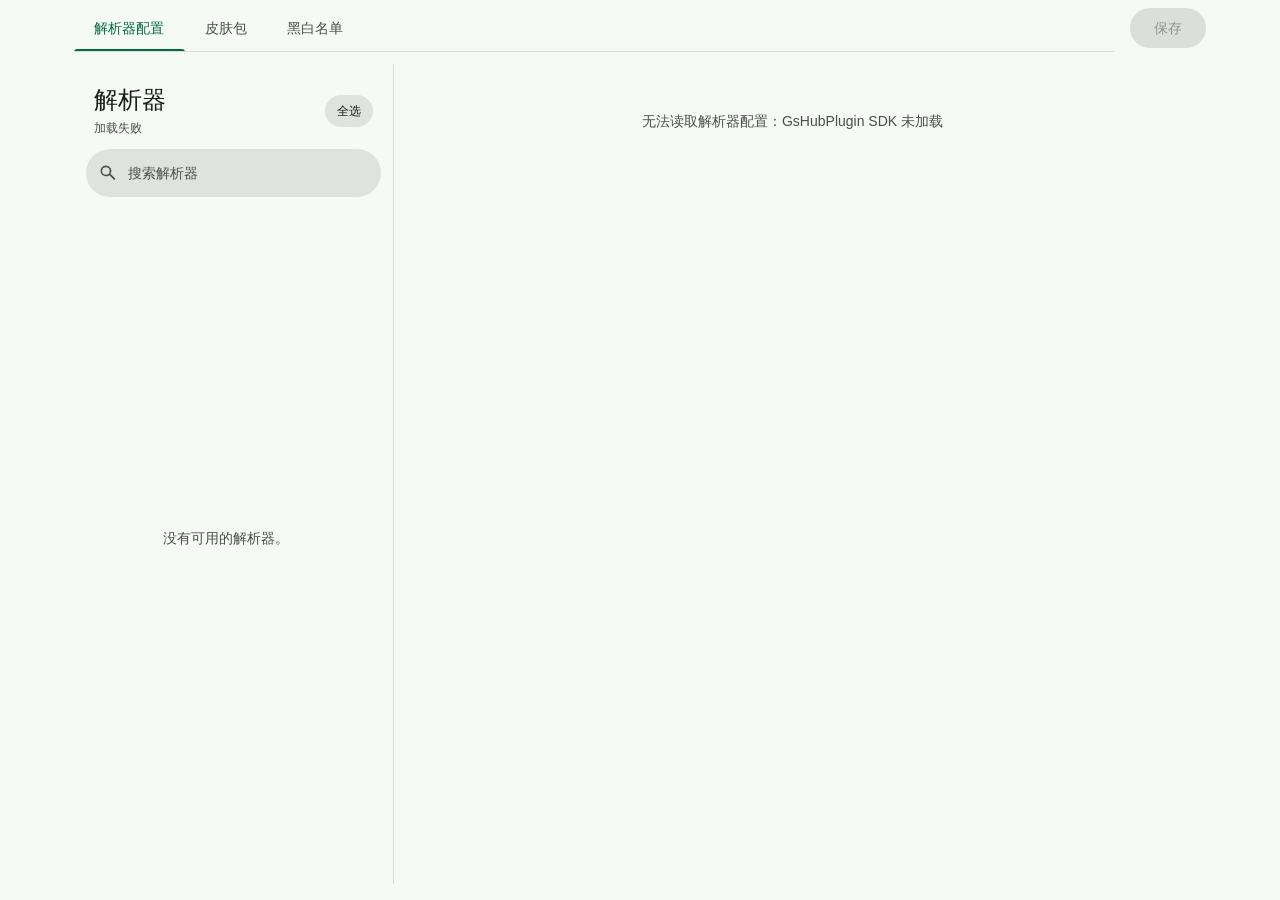
==== commit 6b494e3c: "⚗️ 测试多选批量解析器配置修改" ====
--- a/ParserUID/web/index.html
+++ b/ParserUID/web/index.html
@@ -77,8 +77,20 @@
         <div class="list-detail" id="parser-layout">
           <aside class="list-pane" aria-label="解析器列表">
             <header class="pane-header">
-              <h1>解析器</h1>
-              <p id="parser-count">正在加载</p>
+              <div class="pane-header__row">
+                <div class="pane-header__title">
+                  <h1>解析器</h1>
+                  <p id="parser-count">正在加载</p>
+                </div>
+                <div class="pane-header__actions">
+                  <button class="chip-action-button" id="parser-select-all" type="button">
+                    全选
+                  </button>
+                  <button class="chip-action-button" id="parser-clear-select" type="button" hidden>
+                    清空
+                  </button>
+                </div>
+              </div>
             </header>
 
             <label class="search-field" for="parser-search">
@@ -96,6 +108,8 @@
               />
             </label>
 
+            <p class="batch-selection-hint" id="parser-selection-hint" hidden></p>
+
             <div
               class="parser-list"
               id="parser-list"
@@ -107,6 +121,13 @@
                 <span></span>
                 <span></span>
               </div>
+            </div>
+
+            <div class="mobile-batch-bar" id="parser-mobile-batch-bar" hidden>
+              <span class="mobile-batch-bar__info" id="parser-mobile-batch-info"></span>
+              <button class="filled-button" id="parser-open-batch" type="button">
+                进入批量设置
+              </button>
             </div>
           </aside>
 
@@ -158,7 +179,7 @@
             <div>
               <p id="skin-message">正在读取皮肤设置...</p>
               <p class="notice__secondary">
-                皮肤加载始终经过 Renderer 校验，页面不会直接指定模板路径。
+                第三方皮肤包请放到 data/ParserUID/addons/skins/ 目录下，重载插件后将在此处见到。
               </p>
             </div>
           </div>
@@ -175,7 +196,19 @@
         <div class="list-detail" id="access-layout">
           <aside class="list-pane" aria-label="解析器名单列表">
             <header class="pane-header">
-              <h1>黑白名单</h1>
+              <div class="pane-header__row">
+                <div class="pane-header__title">
+                  <h1>黑白名单</h1>
+                </div>
+                <div class="pane-header__actions">
+                  <button class="chip-action-button" id="access-select-all" type="button">
+                    全选
+                  </button>
+                  <button class="chip-action-button" id="access-clear-select" type="button" hidden>
+                    清空
+                  </button>
+                </div>
+              </div>
             </header>
 
             <label class="search-field" for="access-search">
@@ -193,12 +226,21 @@
               />
             </label>
 
+            <p class="batch-selection-hint" id="access-selection-hint" hidden></p>
+
             <div
               class="parser-list"
               id="access-parser-list"
               role="listbox"
               aria-label="选择解析器"
             ></div>
+
+            <div class="mobile-batch-bar" id="access-mobile-batch-bar" hidden>
+              <span class="mobile-batch-bar__info" id="access-mobile-batch-info"></span>
+              <button class="filled-button" id="access-open-batch" type="button">
+                进入批量设置
+              </button>
+            </div>
           </aside>
 
           <section
@@ -209,6 +251,42 @@
         </div>
       </section>
     </main>
+
+    <div
+      class="dialog-scrim"
+      id="confirm-dialog"
+      hidden
+    >
+      <section
+        class="confirm-dialog"
+        role="alertdialog"
+        aria-modal="true"
+        aria-labelledby="confirm-dialog-title"
+        aria-describedby="confirm-dialog-message"
+        tabindex="-1"
+      >
+        <div class="confirm-dialog__content">
+          <h2 id="confirm-dialog-title"></h2>
+          <p id="confirm-dialog-message"></p>
+        </div>
+        <div class="confirm-dialog__actions">
+          <button
+            class="text-button"
+            id="confirm-dialog-cancel"
+            type="button"
+          >
+            取消
+          </button>
+          <button
+            class="filled-button"
+            id="confirm-dialog-confirm"
+            type="button"
+          >
+            确认
+          </button>
+        </div>
+      </section>
+    </div>
 
     <div
       class="snackbar"
--- a/ParserUID/web/style.css
+++ b/ParserUID/web/style.css
@@ -334,6 +334,58 @@
   padding: 0 8px 8px;
 }
 
+.pane-header__row {
+  display: flex;
+  width: 100%;
+  gap: 8px;
+  align-items: center;
+  justify-content: space-between;
+}
+
+.pane-header__title {
+  min-width: 0;
+  flex: 1;
+}
+
+.pane-header__actions {
+  display: flex;
+  gap: 6px;
+  align-items: center;
+  flex: 0 0 auto;
+}
+
+.chip-action-button {
+  min-height: 32px;
+  padding: 0 12px;
+  border-radius: var(--md-sys-shape-corner-full);
+  background: var(--md-sys-color-surface-container-high);
+  color: var(--md-sys-color-on-surface);
+  font-size: 0.75rem;
+  font-weight: 500;
+  white-space: nowrap;
+  transition: background-color var(--md-sys-motion-duration-short4)
+    var(--md-sys-motion-easing-standard);
+}
+
+.chip-action-button:hover {
+  background: var(--md-sys-color-surface-container-highest);
+}
+
+.chip-action-button:active {
+  transform: scale(0.98);
+}
+
+.batch-selection-hint {
+  margin: 0 4px 8px;
+  padding: 6px 12px;
+  border-radius: var(--md-sys-shape-corner-medium);
+  background: var(--md-sys-color-primary-container);
+  color: var(--md-sys-color-on-primary-container);
+  font-size: 0.75rem;
+  font-weight: 500;
+  line-height: 1.4;
+}
+
 .pane-header h1,
 .content-header h1 {
   margin: 0;
@@ -435,16 +487,17 @@
   scrollbar-gutter: stable;
 }
 
-.parser-item {
+.parser-item-row {
   position: relative;
-  display: grid;
+  display: flex;
   width: 100%;
   min-height: 56px;
-  padding: 6px 12px;
+  padding: 2px 4px 2px 0;
   border-radius: var(--md-sys-shape-corner-full);
   background: transparent;
   color: var(--md-sys-color-on-surface);
-  text-align: left;
+  align-items: center;
+  gap: 4px;
   transition:
     background-color var(--md-sys-motion-duration-short4)
       var(--md-sys-motion-easing-standard),
@@ -452,12 +505,9 @@
       var(--md-sys-motion-easing-standard),
     transform var(--md-sys-motion-duration-short2)
       var(--md-sys-motion-easing-standard);
-  grid-template-columns: minmax(0, 1fr) auto;
-  gap: 12px;
-  align-items: center;
-}
-
-.parser-item:hover {
+}
+
+.parser-item-row:hover {
   background: color-mix(
     in srgb,
     var(--md-sys-color-on-surface) 8%,
@@ -465,19 +515,81 @@
   );
 }
 
-.parser-item:active {
-  transform: scale(0.985);
-}
-
-.parser-item[aria-selected="true"] {
+.parser-item-row.is-selected {
   background: var(--md-sys-color-secondary-container);
   color: var(--md-sys-color-on-secondary-container);
 }
 
-.parser-item.is-entering {
+.parser-item-row.is-entering {
   animation: list-item-in var(--md-sys-motion-duration-medium2)
     var(--md-sys-motion-easing-emphasized) both;
   animation-delay: calc(var(--item-index, 0) * 24ms);
+}
+
+.parser-item {
+  position: relative;
+  display: grid;
+  flex: 1;
+  min-width: 0;
+  min-height: 52px;
+  padding: 6px 8px 6px 12px;
+  border-radius: var(--md-sys-shape-corner-full);
+  background: transparent;
+  color: inherit;
+  text-align: left;
+  grid-template-columns: minmax(0, 1fr) auto;
+  gap: 12px;
+  align-items: center;
+}
+
+.parser-item:active {
+  transform: scale(0.985);
+}
+
+.parser-check-btn {
+  display: inline-grid;
+  width: 40px;
+  height: 40px;
+  flex: 0 0 auto;
+  border-radius: var(--md-sys-shape-corner-full);
+  background: transparent;
+  color: var(--md-sys-color-on-primary);
+  place-items: center;
+  transition: background-color var(--md-sys-motion-duration-short4)
+    var(--md-sys-motion-easing-standard);
+}
+
+.parser-check-btn:hover {
+  background: color-mix(
+    in srgb,
+    var(--md-sys-color-on-surface) 8%,
+    transparent
+  );
+}
+
+.parser-checkbox {
+  display: grid;
+  width: 18px;
+  height: 18px;
+  border: 2px solid var(--md-sys-color-outline);
+  border-radius: 5px;
+  background: transparent;
+  place-items: center;
+  transition:
+    border-color var(--md-sys-motion-duration-short4)
+      var(--md-sys-motion-easing-standard),
+    background-color var(--md-sys-motion-duration-short4)
+      var(--md-sys-motion-easing-standard);
+}
+
+.parser-checkbox svg {
+  width: 14px;
+  height: 14px;
+}
+
+.parser-check-btn.is-checked .parser-checkbox {
+  border-color: var(--md-sys-color-primary);
+  background: var(--md-sys-color-primary);
 }
 
 .parser-copy {
@@ -578,11 +690,6 @@
   scrollbar-gutter: stable;
 }
 
-.detail-pane.has-open-select {
-  overflow: clip;
-  scrollbar-gutter: auto;
-}
-
 .detail-shell.is-entering {
   animation: detail-in var(--md-sys-motion-duration-medium4)
     var(--md-sys-motion-easing-emphasized) both;
@@ -688,6 +795,24 @@
 
 .detail-body {
   padding: 8px 24px 24px;
+}
+
+.selected-chips {
+  display: flex;
+  flex-wrap: wrap;
+  gap: 6px;
+  margin-bottom: 12px;
+}
+
+.selected-chip {
+  display: inline-flex;
+  align-items: center;
+  padding: 4px 10px;
+  border-radius: var(--md-sys-shape-corner-full);
+  background: var(--md-sys-color-surface-container-high);
+  color: var(--md-sys-color-on-surface);
+  font-size: 0.75rem;
+  font-weight: 500;
 }
 
 .field-section {
@@ -1258,7 +1383,7 @@
   line-height: 1.4;
 }
 
-.parser-item[aria-selected="true"] .parser-meta {
+.parser-item-row.is-selected .parser-meta {
   color: var(--md-sys-color-on-secondary-container);
 }
 
@@ -1309,6 +1434,16 @@
   color: var(--md-sys-color-on-secondary-container);
   font-size: 0.875rem;
   font-variant-numeric: tabular-nums;
+}
+
+.group-chip--partial {
+  border: 1px dashed var(--md-sys-color-outline);
+  background: transparent;
+  color: var(--md-sys-color-on-surface);
+}
+
+.mobile-batch-bar {
+  display: none;
 }
 
 .group-chip button {
@@ -1393,6 +1528,25 @@
   font-weight: 500;
 }
 
+.skin-meta {
+  display: flex;
+  gap: 8px;
+  align-items: center;
+  color: var(--md-sys-color-on-surface-variant);
+  font-size: 0.75rem;
+}
+
+.skin-source {
+  padding: 1px 7px;
+  border-radius: 999px;
+  background: var(--md-sys-color-surface-container-highest);
+}
+
+.skin-source--thirdparty {
+  background: var(--md-sys-color-primary-container);
+  color: var(--md-sys-color-on-primary-container);
+}
+
 .radio-indicator {
   position: relative;
   width: 20px;
@@ -1420,8 +1574,8 @@
   margin-top: 12px;
   padding: 16px;
   border-radius: var(--md-sys-shape-corner-medium);
-  background: var(--md-sys-color-tertiary-container);
-  color: var(--md-sys-color-on-tertiary-container);
+  background: var(--md-sys-color-primary-container);
+  color: var(--md-sys-color-on-primary-container);
 }
 
 .notice svg {
@@ -1443,6 +1597,81 @@
   font-size: 0.75rem;
   font-weight: 400;
   line-height: 1.5;
+}
+
+.dialog-scrim {
+  position: fixed;
+  z-index: 60;
+  inset: 0;
+  display: grid;
+  padding: 24px;
+  background: color-mix(
+    in srgb,
+    var(--md-sys-color-scrim) 32%,
+    transparent
+  );
+  opacity: 0;
+  transition: opacity var(--md-sys-motion-duration-short4)
+    var(--md-sys-motion-easing-standard);
+  place-items: center;
+}
+
+.dialog-scrim.is-open {
+  opacity: 1;
+}
+
+.dialog-scrim.is-closing {
+  pointer-events: none;
+}
+
+.confirm-dialog {
+  width: min(560px, 100%);
+  max-height: min(560px, calc(100vh - 48px));
+  padding: 24px;
+  overflow-y: auto;
+  border-radius: var(--md-sys-shape-corner-extra-large);
+  background: var(--md-sys-color-surface-container-high);
+  box-shadow: var(--md-sys-elevation-level3);
+  color: var(--md-sys-color-on-surface);
+  opacity: 0;
+  transform: translateY(12px) scale(0.96);
+  transition:
+    opacity var(--md-sys-motion-duration-short4)
+      var(--md-sys-motion-easing-standard),
+    transform var(--md-sys-motion-duration-medium2)
+      var(--md-sys-motion-easing-emphasized);
+}
+
+.dialog-scrim.is-open .confirm-dialog {
+  opacity: 1;
+  transform: none;
+}
+
+.confirm-dialog__content h2 {
+  margin: 0;
+  font-size: 1.5rem;
+  font-weight: 400;
+  letter-spacing: 0;
+  line-height: 1.35;
+}
+
+.confirm-dialog__content p {
+  margin: 16px 0 0;
+  color: var(--md-sys-color-on-surface-variant);
+  font-size: 0.875rem;
+  line-height: 1.5;
+}
+
+.confirm-dialog__actions {
+  display: flex;
+  gap: 8px;
+  align-items: center;
+  justify-content: flex-end;
+  margin-top: 24px;
+}
+
+.confirm-dialog__actions .filled-button {
+  flex: 0 0 auto;
 }
 
 .snackbar {
@@ -1572,7 +1801,32 @@
   }
 
   .parser-item {
-    min-height: 72px;
+    min-height: 64px;
+  }
+
+  .mobile-batch-bar {
+    display: flex;
+    gap: 12px;
+    align-items: center;
+    justify-content: space-between;
+    margin-top: 8px;
+    padding: 10px 12px;
+    border-top: 1px solid var(--md-sys-color-outline-variant);
+    background: var(--md-sys-color-surface-container-low);
+    border-radius: var(--md-sys-shape-corner-medium);
+  }
+
+  .mobile-batch-bar__info {
+    min-width: 0;
+    color: var(--md-sys-color-on-surface-variant);
+    font-size: 0.8125rem;
+    overflow: hidden;
+    text-overflow: ellipsis;
+    white-space: nowrap;
+  }
+
+  .mobile-batch-bar .filled-button {
+    flex: 0 0 auto;
   }
 
   .detail-pane {
@@ -1611,6 +1865,14 @@
 
   .enabled-row {
     margin: 8px 0 4px;
+  }
+
+  .dialog-scrim {
+    padding: 16px;
+  }
+
+  .confirm-dialog {
+    padding: 24px 20px 20px;
   }
 
 }
